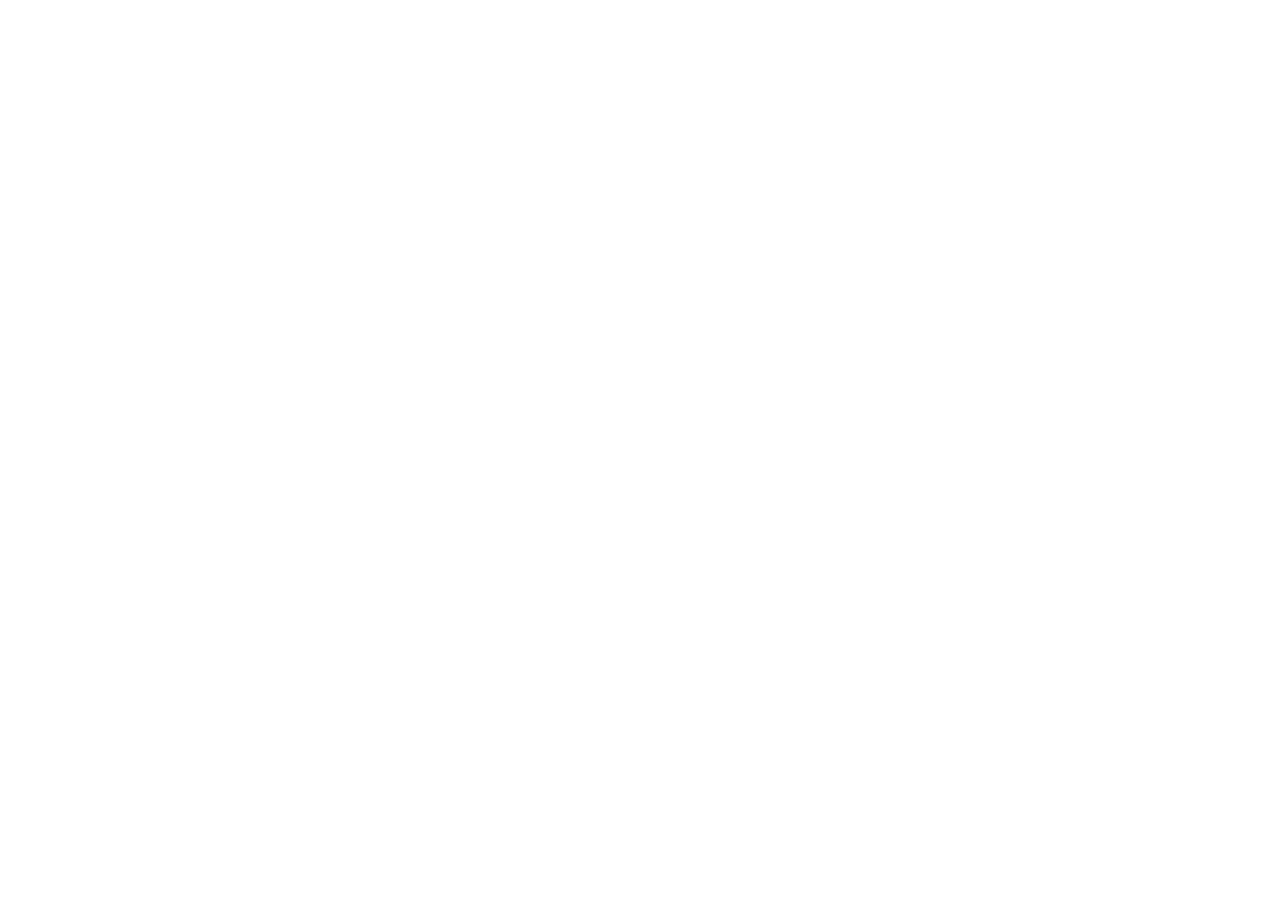
==== cart.html @ 985c5273 "make add to cart button work" ====
<!DOCTYPE html>
<html lang="en">
  <head>
    <meta charset="UTF-8">
    <meta name="viewport" content="width=device-width, initial-scale=1.0">
    <title>Cart</title>
  </head>
  <body>
    
    <script type="module" src="data/cart.js"></script>
  </body>
</html>
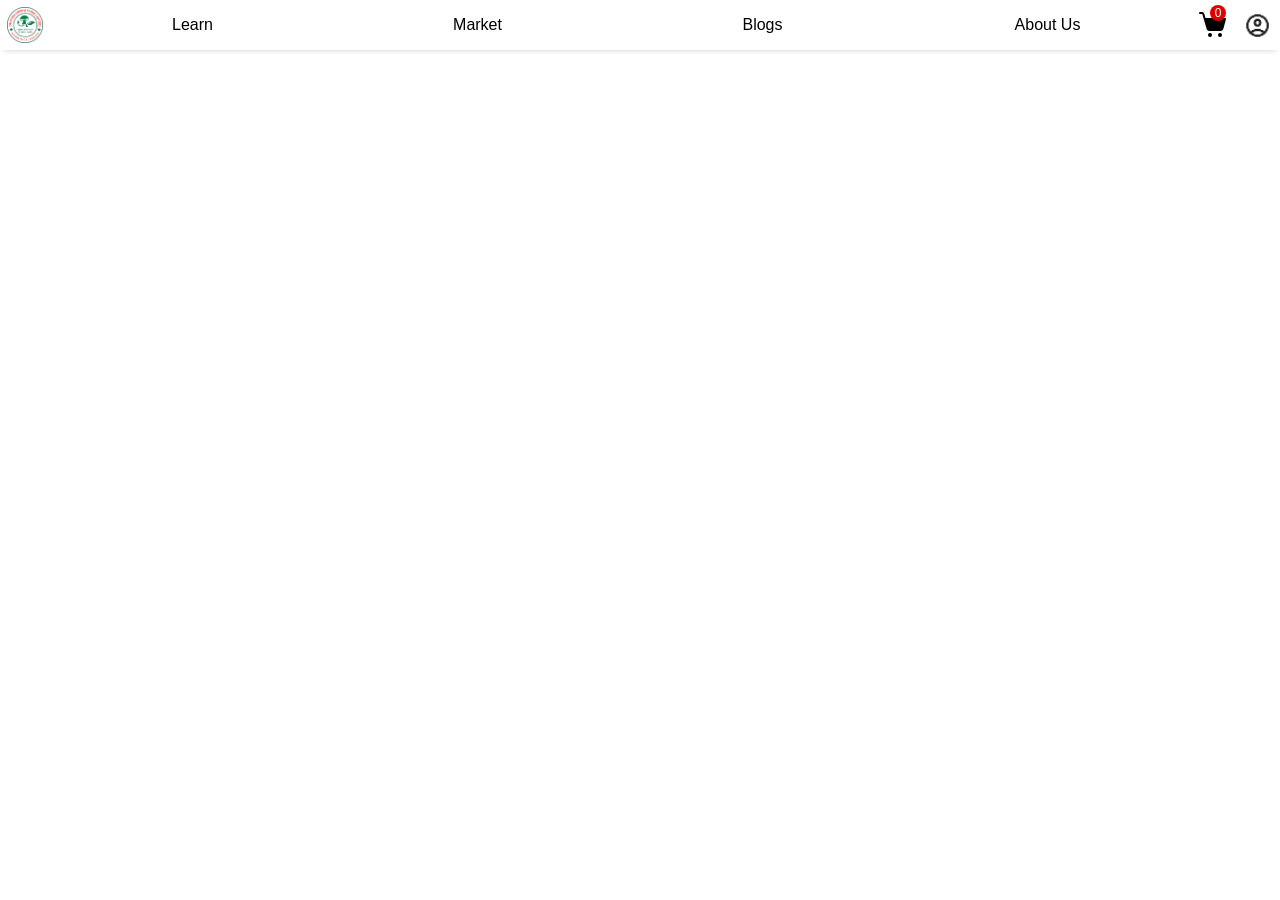
==== commit 3aaa9fa6: "make cart navbar" ====
--- a/cart.html
+++ b/cart.html
@@ -3,9 +3,64 @@
   <head>
     <meta charset="UTF-8">
     <meta name="viewport" content="width=device-width, initial-scale=1.0">
+    <link rel="stylesheet" href="styles/cart/cart-navbar.css">
+    <link rel="stylesheet" href="styles/cart/cart.css">
+    <link rel="stylesheet" href="styles/cart/cart-media-query.css">
+
     <title>Cart</title>
   </head>
   <body>
+    <nav aria-label="Main Navigation">
+      <div class="sidebar">
+        <a href="#" class="js-hide-sidebar">
+          <svg xmlns="http://www.w3.org/2000/svg" height="24px" viewBox="0 -960 960 960" width="24px" fill="#1f1f1f"><path d="m256-200-56-56 224-224-224-224 56-56 224 224 224-224 56 56-224 224 224 224-56 56-224-224-224 224Z"/>
+          </svg>
+        </a>
+        <a href="index.html">Home</a>
+        <a href="learn.html">Learn</a>
+        <a href="market.html">Market</a>
+        <a href="blog.html">Blogs</a>
+        <a href="about.html">About Us</a>
+        <a href="login.html">Login/Register</a>
+      </div>
+      <div class="main-nav-bar">
+        <div class="div-logo-menu">
+          <div class="company-logo">
+            <a href="#" class="company-logo-a">
+              <img class="company-logo-img" src="images/images/logo-dhurba-krishi-farm.png" alt="">
+            </a>
+          </div>
+          <div class="menu-icon">
+            <a href="#" class="menu-icon-a js-show-sidebar">
+              <img class="menu-icon-img" src="images/icons/hamburger-menu-48.png" alt="">
+            </a>
+          </div>
+        </div>
+        <div class="div-main-navigations">
+          <div class="navigation-links">
+            <a href="learn.html" target="_blank">Learn</a>
+            <a href="market.html" target="_blank">Market</a>
+            <a href="blog.html" target="_blank">Blogs</a>
+            <a href="about.html" target="_blank">About Us</a>
+          </div>
+        </div>  
+        <div class="div-cart-profile">
+          <div class="cart-icon-div">
+            <a href="cart.html" target="_blank" class="cart-logo-img div-cart-profile-a">
+              <img class="cart-icon" src="images/icons/shopping-cart-icon.png" alt="">
+            </a>
+          </div>
+          <div class="profile-pic-div">
+            <a href="login.html" target="_blank" class="account-profile-img div-cart-profile-a">
+              <img class="account-logo" src="images/icons/account-logo.png" alt="">
+            </a>
+            <div class="cart-notification">
+              0
+            </div>
+          </div>
+        </div>
+      </div>
+    </nav>
     
     <script type="module" src="data/cart.js"></script>
   </body>
--- a/styles/cart/cart-navbar.css
+++ b/styles/cart/cart-navbar.css
@@ -0,0 +1,201 @@
+
+* {
+  margin: 0;
+  padding: 0;
+  box-sizing: border-box;
+}
+
+body {
+  min-height: 100vh;
+  background-size: cover;
+  background-repeat: no-repeat;
+  background-position: center;
+  background-attachment: fixed;
+  font-family: Roboto, Arial;
+  position: relative;
+} 
+
+.sidebar {
+  position: fixed;
+  z-index: 999;
+  display: none;
+  flex-direction: column;
+  min-width: 100vw;
+  height: 100vh;
+  top: 0;
+  right: 0;
+  left: 0;
+
+  background-color: rgba(255, 255, 255, 0.253);
+  backdrop-filter: blur(10px);
+  box-shadow: -10px 0 10px rgba(0, 0, 0, 0.2);
+}
+.sidebar a {
+  padding-left: 20px;
+  width: 100%;
+  height: 50px;
+  text-decoration: none;
+  font-size: 1.2rem;
+  display: flex;
+  align-items: center;
+  color: #1f1f1f;
+  transition: background-color 0.3s ease;
+}
+.sidebar a:hover {
+  background-color: rgba(0, 0, 0, 0.1);
+}
+
+
+.main-nav-bar {
+  display: flex;
+  align-items: center;
+  width: 100%;
+  height: 50px;
+  position: relative;
+  box-shadow:0 4px 6px -4px rgba(0, 0, 0, 0.2);
+}
+
+
+.div-logo-menu {
+  height: 100%;
+  width: 50px;
+  /* margin-left: 10px; */
+  background-color: white;
+  border-radius: 25px;
+}
+.company-logo {
+  height: 100%;
+  width: 100%;
+  justify-content: center;
+  align-items: center;
+  display: flex;
+}
+.company-logo:hover {
+  background-color: rgb(228, 228, 228);
+}
+.company-logo-a {
+  height: 100%;
+  width: 100%;
+  display: flex;
+  justify-content: center;
+  align-items: center;
+}
+.company-logo-img {
+  width: 36px;
+  height: 36px;
+  /* display: none; */
+}
+.menu-icon {
+  height: 100%;
+  width: 100%;
+  justify-content: center;
+  align-items: center;
+  display: none;
+}
+.menu-icon:hover {
+  background-color: rgb(228, 228, 228);
+}
+.menu-icon-a {
+  height: 100%;
+  width: 100%;
+  justify-content: center;
+  align-items: center;
+  transition: background-color 0.2s ease;
+  display: flex;
+}
+.menu-icon-img {
+  width: 24px;
+  height: 24px;
+}
+
+
+
+.div-main-navigations {
+  flex: 1;
+  display: flex;
+  height: 100%;
+  align-items: center;
+  /* justify-content: space-between; */
+}
+.navigation-links {
+  flex: 1;
+  display: flex;
+  height: 60%;
+  width: 60%;
+  align-items: center;  
+}
+.navigation-links a {
+  flex: 1;
+  height: 100%;
+  display: flex;
+  justify-content: center;
+  align-items: center;
+  width: 20%;
+  text-decoration: none;
+  cursor: pointer;
+  color: black;
+  transition: background-color 0.2s ease;
+}
+.navigation-links a:hover {
+  background-color: rgb(228, 228, 228);
+}
+
+
+.div-cart-profile {
+  width: 90px;
+  height: inherit;
+  display: flex;
+  align-items: center;
+  justify-content: space-between;
+}
+
+.cart-icon-div {
+  flex: 1;
+  height: 100%;
+}
+.cart-logo-img {
+  display: flex;
+  justify-content: center;
+  align-items: center;
+  height: 100%;
+  width: 100%;
+}
+.cart-icon {
+  width: 30px;
+  height: auto;
+}
+
+.profile-pic-div {
+  flex: 1;
+  height: 100%;
+}
+.account-profile-img {
+  display: flex;
+  justify-content: center;
+  align-items: center;
+  height: 100%;
+  width: 100%;
+}
+.account-logo {
+  width: 27px;
+  height: auto;
+}
+
+.div-cart-profile-a:hover {
+  background-color: rgb(228, 228, 228);
+}
+
+.cart-notification {
+  position: absolute;
+  top: 5px;
+  right: 54px;
+  height: 16px;
+  width: 16px;
+  display: flex;
+  justify-content: center;
+  align-items: center;
+  color: white;
+  background-color: #DF0000;
+  border-radius: 12px;
+  font-size: 12px;
+}
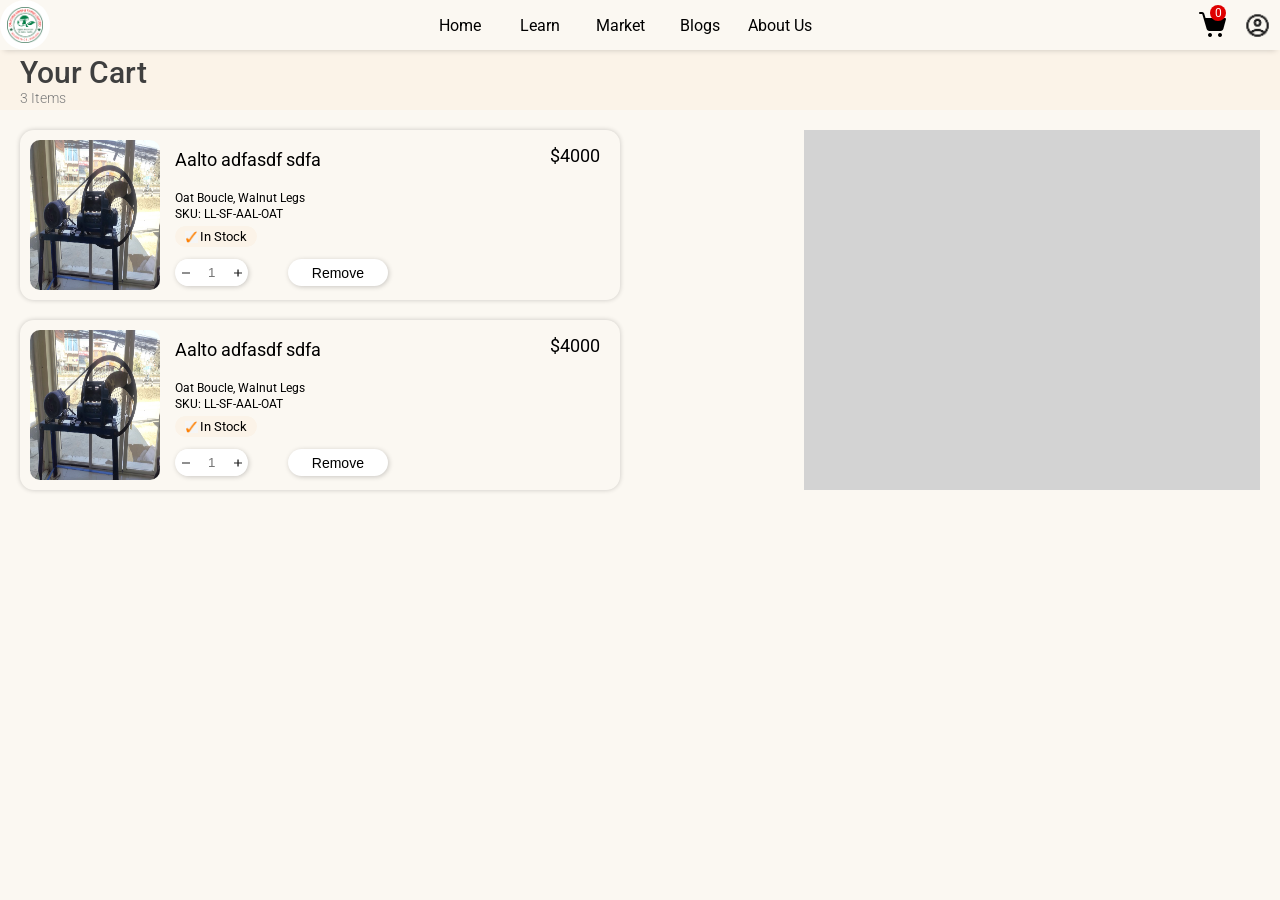
==== commit aada3fa6: "made cart page little bit" ====
--- a/cart.html
+++ b/cart.html
@@ -3,6 +3,7 @@
   <head>
     <meta charset="UTF-8">
     <meta name="viewport" content="width=device-width, initial-scale=1.0">
+    <link rel="stylesheet" href="styles/main.css">
     <link rel="stylesheet" href="styles/cart/cart-navbar.css">
     <link rel="stylesheet" href="styles/cart/cart.css">
     <link rel="stylesheet" href="styles/cart/cart-media-query.css">
@@ -38,6 +39,7 @@
         </div>
         <div class="div-main-navigations">
           <div class="navigation-links">
+            <a href="index.html" target="_blank">Home</a>
             <a href="learn.html" target="_blank">Learn</a>
             <a href="market.html" target="_blank">Market</a>
             <a href="blog.html" target="_blank">Blogs</a>
@@ -62,6 +64,92 @@
       </div>
     </nav>
     
-    <script type="module" src="data/cart.js"></script>
+    <main>
+      <div class="cart-label">
+        <div class="your-cart">
+          <h1>Your Cart</h1>
+          <h6>3 Items</h6>
+        </div>
+      </div>
+
+      <div class="cart-order-summary-container">
+        <div class="cart-items-container">
+          <div class="cart-item-container">
+            <div class="cart-item-image">
+              <img src="/images/products/chap-cutter-machine.jpg" alt="">
+            </div>
+            <div class="cart-items-details-container">
+              <div class="cart-item-details">
+                <p class="cart-item-name">Aalto adfasdf sdfa </p>
+                <p class="cart-item-overview">Oat Boucle, Walnut Legs</p>
+                <p class="cart-item-sku-number">SKU: LL-SF-AAL-OAT</p>
+                <div class="cart-in-stock-div">
+                  <img src="images/icons/icons-orange-check-mark.png" alt="">
+                  <p class="cart-item-instock">In Stock</p>
+                </div>
+              </div>
+              <div class="cart-features">
+                <div class="cart-item-add-sub-feature">
+                  <button class="cart-item-minus">
+                    <img src="images/icons/remove.png" alt="">
+                  </button>
+                  <input type="text" class="cart-item-input-box" placeholder="1">
+                  <button class="cart-item-add">
+                    <img src="images/icons/add.png" alt="">
+                  </button>
+                </div>
+                <button class="remove-cart-item-button">
+                  Remove
+                </button>
+              </div>
+            </div>
+            <div class="cart-item-price-div">
+              <p class="cart-item-price">
+                $4000
+              </p>
+            </div>
+          </div>
+          <div class="cart-item-container">
+            <div class="cart-item-image">
+              <img src="/images/products/chap-cutter-machine.jpg" alt="">
+            </div>
+            <div class="cart-items-details-container">
+              <div class="cart-item-details">
+                <p class="cart-item-name">Aalto adfasdf sdfa </p>
+                <p class="cart-item-overview">Oat Boucle, Walnut Legs</p>
+                <p class="cart-item-sku-number">SKU: LL-SF-AAL-OAT</p>
+                <div class="cart-in-stock-div">
+                  <img src="images/icons/icons-orange-check-mark.png" alt="">
+                  <p class="cart-item-instock">In Stock</p>
+                </div>
+              </div>
+              <div class="cart-features">
+                <div class="cart-item-add-sub-feature">
+                  <button class="cart-item-minus">
+                    <img src="images/icons/remove.png" alt="">
+                  </button>
+                  <input type="text" class="cart-item-input-box" placeholder="1">
+                  <button class="cart-item-add">
+                    <img src="images/icons/add.png" alt="">
+                  </button>
+                </div>
+                <button class="remove-cart-item-button">
+                  Remove
+                </button>
+              </div>
+            </div>
+            <div class="cart-item-price-div">
+              <p class="cart-item-price">
+                $4000
+              </p>
+            </div>
+          </div>
+        </div>
+        <div class="order-summary">
+
+        </div>
+      </div>
+    </main>
+    <script type="module" src="scripts/cart/cart-js.js"></script>
   </body>
 </html>
--- a/styles/main.css
+++ b/styles/main.css
@@ -0,0 +1,20 @@
+
+
+@import url('https://fonts.googleapis.com/css2?family=Roboto+Mono:ital,wght@0,100..700;1,100..700&family=Roboto:ital,wght@0,100..900;1,100..900&display=swap');
+
+* {
+  margin: 0;
+  padding: 0;
+  box-sizing: border-box;
+}
+
+body {
+  min-height: 100vh;
+  background-size: cover;
+  background-repeat: no-repeat;
+  background-position: center;
+  background-attachment: fixed;
+  font-family: Roboto, Arial;
+  position: relative;
+  max-width: 100vw;
+} 
--- a/styles/cart/cart-navbar.css
+++ b/styles/cart/cart-navbar.css
@@ -68,7 +68,6 @@
   width: 100%;
   justify-content: center;
   align-items: center;
-  display: flex;
 }
 .company-logo:hover {
   background-color: rgb(228, 228, 228);
@@ -83,14 +82,12 @@
 .company-logo-img {
   width: 36px;
   height: 36px;
-  /* display: none; */
 }
 .menu-icon {
   height: 100%;
   width: 100%;
   justify-content: center;
   align-items: center;
-  display: none;
 }
 .menu-icon:hover {
   background-color: rgb(228, 228, 228);
@@ -115,14 +112,14 @@
   display: flex;
   height: 100%;
   align-items: center;
-  /* justify-content: space-between; */
+  justify-content: center;
 }
 .navigation-links {
-  flex: 1;
   display: flex;
-  height: 60%;
-  width: 60%;
+  height: 100%;
+  width: 400px;
   align-items: center;  
+  justify-content: center;
 }
 .navigation-links a {
   flex: 1;
--- a/styles/cart/cart.css
+++ b/styles/cart/cart.css
@@ -0,0 +1,206 @@
+
+body {
+  background-color: #FBF8F2;
+}
+.cart-label {
+  height: 60px;
+  width: 100vw;
+  background-color: #fbf3e8;
+  display: flex;
+  flex-direction: column;
+  justify-content: center;
+}
+.your-cart {
+  margin-left: 20px;
+}
+.your-cart h1 {
+  font-size: 30px;
+  font-weight: 500;
+  color: rgb(63, 63, 63);
+}
+
+.your-cart h6 {
+  font-size: 14px;
+  font-weight: 300;
+  color: rgb(125, 125, 125);
+}
+
+
+
+
+
+.cart-order-summary-container {
+  display: flex;
+  margin: 20px 20px 0px 20px;
+  max-width: 100vw;
+}
+
+
+.cart-items-container {
+  width: 60%;
+  display: flex;
+  border-radius: 10px;
+  flex-direction: column;
+  row-gap: 20px;
+}
+
+.cart-item-container {
+  padding: 10px;
+  display: flex;
+  max-height: 175px;
+  flex: 1;
+  align-items: center;
+  border-radius: 14px;
+  box-shadow: 0px 0px 5px rgba(0, 0, 0, 0.2);
+  max-width: 600px;
+  
+}
+.cart-item-image {
+  flex: 1;
+  max-width: 130px;
+
+  display: flex;
+  align-items: center;
+  justify-content: center;
+  
+}
+.cart-item-image img {
+  width: 130px;
+  height: 150px;
+  border-radius: 10px;
+}
+
+.cart-items-details-container {
+  flex: 1;
+  max-width: 220px;
+  margin-left: 15px;
+  margin-top: 5px;
+}
+
+.cart-item-details{
+  display: flex;
+  flex-direction: column;
+  row-gap: 2px;
+  align-items: flex-start;
+}
+.cart-item-name {
+  font-size: 18px;
+  display: -webkit-box;
+  -webkit-line-clamp: 2;
+  line-clamp: 2;
+  -webkit-box-orient: vertical;
+  overflow: hidden;
+  height: 40px;
+}
+.cart-item-overview {
+  font-size: 12px;
+}
+.cart-item-sku-number {
+  font-size: 12px;
+}
+.cart-in-stock-div{
+  margin-top: 3px;
+  display: flex;
+  align-items: center;
+  justify-content: center;
+  padding: 3px 10px;
+  background-color: #fbf3e8;
+  border-radius: 15px;
+  column-gap: 2px;
+}
+.cart-in-stock-div img {
+  height: 12px;
+
+}
+.cart-item-instock {
+  font-size: 13px;
+}
+
+.cart-features {
+  display: flex;
+  align-items: stretch;
+  margin-top: 12px;
+  justify-content: center;
+  height: 27px;
+  
+}
+.cart-item-add-sub-feature {
+  display: flex;
+  flex: 1;
+  align-items: center;
+  padding: 0 2px;
+  border-radius: 18px;
+  justify-content: center;
+  box-shadow: 1px 1px 5px rgba(0, 0, 0, 0.2);
+  background-color: white;
+  overflow: hidden;
+}
+
+.cart-item-minus {
+  display: flex;
+  align-items: center;
+  justify-content: center;
+  border: none;
+  background-color: inherit;
+  height: 100%;
+  width: 20px;
+}
+.cart-item-minus img {
+  height: 12px;
+  width: 14px;
+}
+.cart-item-input-box {
+  width: 35px;
+  text-align: center;
+  border: none;
+  height: 100%;
+}
+
+.cart-item-add {
+  display: flex;
+  align-items: center;
+  justify-content: center;
+  border: none;
+  background-color: inherit;
+  height: 100%;
+  width: 20px;
+}
+.cart-item-add img {
+  height: 12px;
+  width: 14px;
+}
+.remove-cart-item-button {
+  flex: 1;
+  font-size: 14px;
+  margin-left: 40px;
+  padding: 0px 15px;
+  box-shadow: 1px 1px 5px rgba(0, 0, 0, 0.2);
+  border-radius: 30px;
+  border: none;
+  background-color: white;
+  display: flex;
+  align-items: center;
+  justify-content: center;
+}
+.cart-item-price-div {
+  margin-top: 5px;
+  flex: 1;
+  min-width: 40px;
+  display: flex;
+  justify-content: flex-end;
+  padding-right: 10px;
+  margin-bottom: auto;
+  margin-left: auto;
+}
+.cart-item-price {
+  font-size: 18px;
+}
+
+.order-summary {
+  display: flex;
+  flex: 1;
+  max-width: 40%;
+  margin-left: 40px;
+  background-color: lightgray;
+
+}
--- a/styles/cart/cart-media-query.css
+++ b/styles/cart/cart-media-query.css
@@ -0,0 +1,23 @@
+
+@media (max-width:767px) {
+  .company-logo {
+    display: none;
+  }
+}
+
+@media (max-width:600px) {
+  .navigation-links {
+    display: none;
+  }
+  .company-logo {
+    display: none;
+  }
+}
+@media (min-width:601px) {
+  .company-logo {
+    display: flex;
+  }
+  .menu-icon {
+    display: none;
+  }
+}
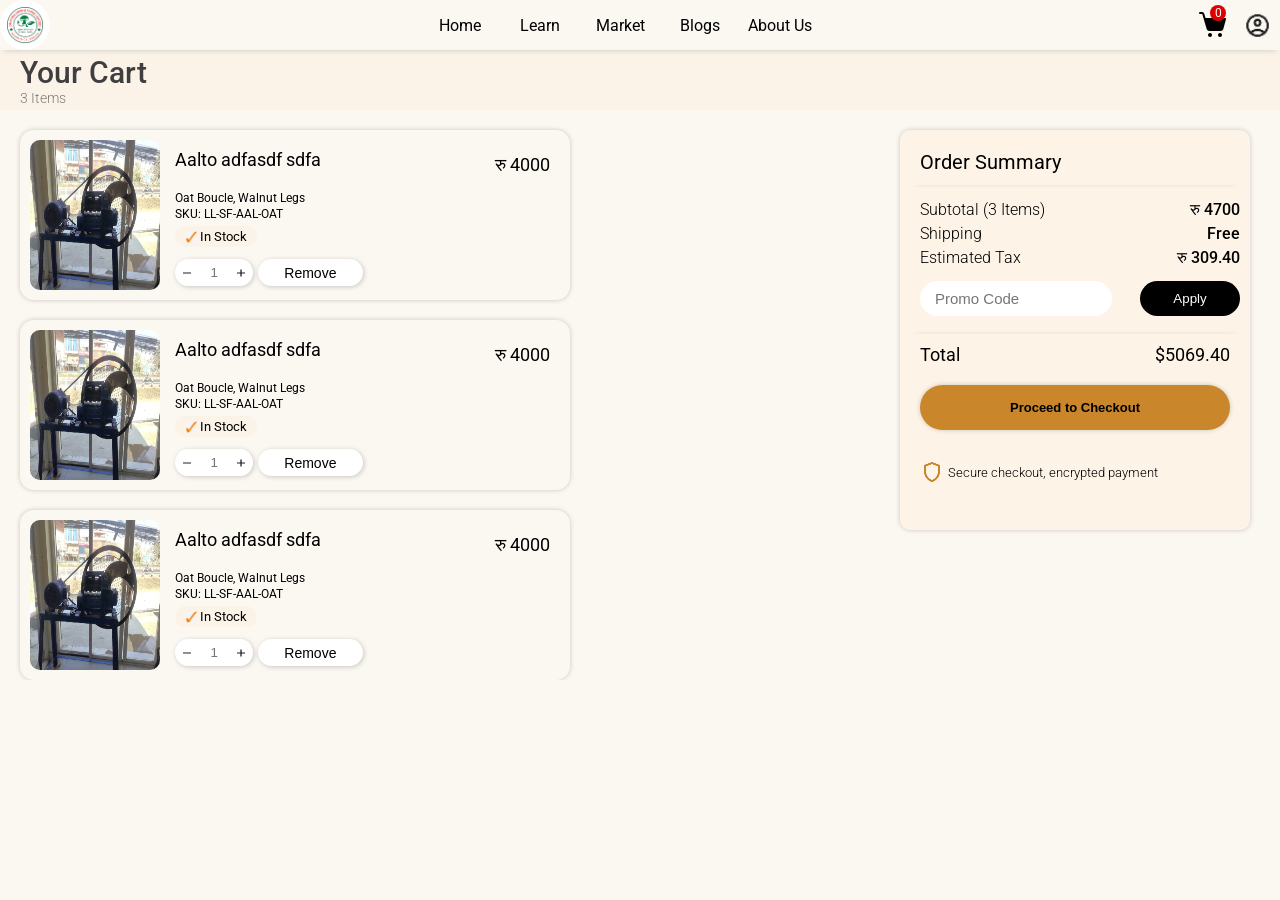
==== commit 73c54a10: "make cart awesome" ====
--- a/cart.html
+++ b/cart.html
@@ -6,6 +6,7 @@
     <link rel="stylesheet" href="styles/main.css">
     <link rel="stylesheet" href="styles/cart/cart-navbar.css">
     <link rel="stylesheet" href="styles/cart/cart.css">
+    <link rel="stylesheet" href="styles/cart/cart-order-summary.css">
     <link rel="stylesheet" href="styles/cart/cart-media-query.css">
 
     <title>Cart</title>
@@ -89,7 +90,7 @@
                 </div>
               </div>
               <div class="cart-features">
-                <div class="cart-item-add-sub-feature">
+                <div class="cart-item-add-sub-feature inMobile">
                   <button class="cart-item-minus">
                     <img src="images/icons/remove.png" alt="">
                   </button>
@@ -98,14 +99,14 @@
                     <img src="images/icons/add.png" alt="">
                   </button>
                 </div>
-                <button class="remove-cart-item-button">
+                <button class="remove-cart-item-button inMobile">
                   Remove
                 </button>
               </div>
             </div>
             <div class="cart-item-price-div">
               <p class="cart-item-price">
-                $4000
+               रु 4000
               </p>
             </div>
           </div>
@@ -124,7 +125,7 @@
                 </div>
               </div>
               <div class="cart-features">
-                <div class="cart-item-add-sub-feature">
+                <div class="cart-item-add-sub-feature inMobile">
                   <button class="cart-item-minus">
                     <img src="images/icons/remove.png" alt="">
                   </button>
@@ -133,20 +134,97 @@
                     <img src="images/icons/add.png" alt="">
                   </button>
                 </div>
-                <button class="remove-cart-item-button">
+                <button class="remove-cart-item-button inMobile">
                   Remove
                 </button>
               </div>
             </div>
             <div class="cart-item-price-div">
               <p class="cart-item-price">
-                $4000
+               रु 4000
               </p>
             </div>
           </div>
+          <div class="cart-item-container">
+            <div class="cart-item-image">
+              <img src="/images/products/chap-cutter-machine.jpg" alt="">
+            </div>
+            <div class="cart-items-details-container">
+              <div class="cart-item-details">
+                <p class="cart-item-name">Aalto adfasdf sdfa </p>
+                <p class="cart-item-overview">Oat Boucle, Walnut Legs</p>
+                <p class="cart-item-sku-number">SKU: LL-SF-AAL-OAT</p>
+                <div class="cart-in-stock-div">
+                  <img src="images/icons/icons-orange-check-mark.png" alt="">
+                  <p class="cart-item-instock">In Stock</p>
+                </div>
+              </div>
+              <div class="cart-features">
+                <div class="cart-item-add-sub-feature inMobile">
+                  <button class="cart-item-minus">
+                    <img src="images/icons/remove.png" alt="">
+                  </button>
+                  <input type="text" class="cart-item-input-box" placeholder="1">
+                  <button class="cart-item-add">
+                    <img src="images/icons/add.png" alt="">
+                  </button>
+                </div>
+                <button class="remove-cart-item-button inMobile">
+                  Remove
+                </button>
+              </div>
+            </div>
+            <div class="cart-item-price-div">
+              <p class="cart-item-price">
+               रु 4000
+              </p>
+            </div>
+          </div>
         </div>
         <div class="order-summary">
-
+          <div class="order-summary-heading">
+            <p>Order Summary</p>
+          </div>
+          <div class="order-summary-mid-items">
+            <div class="order-summary-mid-first-item">
+              <div class="subtotal">
+                <div>
+                  <span class="span-subtotal">Subtotal </span>
+                  <span class="span-subtotal-items">&nbsp;(3 Items)</span>
+                </div>
+                <p class="subtotal-amount">रु 4700</p>
+              </div>
+              <div class="shippin-charge-div">
+                <p class="shipping">Shipping</p>
+                <p class="shipping-charge">Free</p>
+              </div>
+              <div class="estimated-tax-div">
+                <p class="estimated-tax-text">Estimated Tax</p>
+                <p class="estimated-tax">रु 309.40</p>
+              </div>
+            </div>
+            <div class="order-summary-mid-second-item">
+              <input type="text" placeholder="Promo Code">
+              <button class="apply-button">
+                Apply
+              </button>
+            </div>
+          </div>
+          <div class="order-summary-last-items">
+            <div class="order-summary-last-items-first">
+              <p class="order-summary-last-item-total">Total</p>
+              <p class="order-summary-last-items-total-amount">$5069.40</p>
+            </div>
+            <div class="checkout-div">
+              <button class="proceed-to-checkout">
+                Proceed to Checkout
+              </button>
+            </div>
+            <div class="order-summary-message-div">
+              <img src="images/icons/shield.png" alt="">
+              <p class="secure-checkout">Secure checkout, encrypted payment</p>
+            </div>
+          </div>
         </div>
       </div>
     </main>
--- a/styles/cart/cart.css
+++ b/styles/cart/cart.css
@@ -1,4 +1,7 @@
-
+main {
+  max-width: 100vw;
+  overflow-x: hidden;
+}
 body {
   background-color: #FBF8F2;
 }
@@ -33,13 +36,15 @@
   display: flex;
   margin: 20px 20px 0px 20px;
   max-width: 100vw;
+  justify-content: space-between;
 }
 
 
 .cart-items-container {
   width: 60%;
-  display: flex;
-  border-radius: 10px;
+  min-width: 350px;
+  flex: 1;
+  display: flex;
   flex-direction: column;
   row-gap: 20px;
 }
@@ -48,26 +53,28 @@
   padding: 10px;
   display: flex;
   max-height: 175px;
-  flex: 1;
+
   align-items: center;
   border-radius: 14px;
   box-shadow: 0px 0px 5px rgba(0, 0, 0, 0.2);
-  max-width: 600px;
-  
+  max-width: 550px;
+  margin-right: 10px;
 }
 .cart-item-image {
-  flex: 1;
-  max-width: 130px;
-
-  display: flex;
-  align-items: center;
-  justify-content: center;
+
+  width: 130px;
+
+  display: flex;
+  align-items: center;
+  justify-content: center;
+  cursor: pointer;
   
 }
 .cart-item-image img {
   width: 130px;
   height: 150px;
   border-radius: 10px;
+  
 }
 
 .cart-items-details-container {
@@ -122,7 +129,7 @@
   margin-top: 12px;
   justify-content: center;
   height: 27px;
-  
+  column-gap: 5px;
 }
 .cart-item-add-sub-feature {
   display: flex;
@@ -144,6 +151,7 @@
   background-color: inherit;
   height: 100%;
   width: 20px;
+  cursor: pointer;
 }
 .cart-item-minus img {
   height: 12px;
@@ -164,6 +172,7 @@
   background-color: inherit;
   height: 100%;
   width: 20px;
+  cursor: pointer;
 }
 .cart-item-add img {
   height: 12px;
@@ -172,7 +181,6 @@
 .remove-cart-item-button {
   flex: 1;
   font-size: 14px;
-  margin-left: 40px;
   padding: 0px 15px;
   box-shadow: 1px 1px 5px rgba(0, 0, 0, 0.2);
   border-radius: 30px;
@@ -181,9 +189,10 @@
   display: flex;
   align-items: center;
   justify-content: center;
+  cursor: pointer;
 }
 .cart-item-price-div {
-  margin-top: 5px;
+  margin-top: 14px;
   flex: 1;
   min-width: 40px;
   display: flex;
@@ -194,13 +203,4 @@
 }
 .cart-item-price {
   font-size: 18px;
-}
-
-.order-summary {
-  display: flex;
-  flex: 1;
-  max-width: 40%;
-  margin-left: 40px;
-  background-color: lightgray;
-
 }
--- a/styles/cart/cart-order-summary.css
+++ b/styles/cart/cart-order-summary.css
@@ -0,0 +1,182 @@
+
+.order-summary {
+  display: flex;
+  flex-direction: column;
+
+  height: 400px;
+  padding: 10px 10px 10px 10px;
+  max-width: 350px;
+  margin: 0 10px 0 20px;
+  box-shadow: 0px 0px 5px rgba(0, 0, 0, 0.2);
+  border-radius: 10px;
+  background-color: #FDF3E6;
+  min-width: 350px;
+}
+
+
+.order-summary-heading {
+  padding-top: 10px;
+  padding-bottom: 10px;
+  padding-left: 10px;
+  display: flex;
+  width: 100%;
+  align-items: center;
+  box-shadow:  0px 4px 6px -6px rgba(0, 0, 0, 0.2);
+}
+.order-summary-heading p {
+  line-height: 25px;
+  font-size: 20px;
+  
+}
+
+.order-summary-mid-items {
+  display: flex;
+  flex-direction: column;
+  margin-left: 10px;
+}
+.order-summary-mid-first-item {
+  display: flex;
+  flex-direction: column;
+}
+.subtotal {
+  display: flex;
+  flex-direction: row;
+  justify-content: space-between;
+  align-items: center;
+  margin-top: 15px;
+
+}
+.subtotal div {
+  display: flex;
+  flex-direction: row;
+  
+}
+.subtotal div span {
+  font-size: 16px;
+  font-weight: 300;
+}
+.span-subtotal-items {
+  display: flex;
+  margin-right: 10px;
+}
+.subtotal-amount {
+  font-size: 16px;
+  font-weight: 500;
+}
+.shippin-charge-div {
+  display: flex;
+  justify-content: space-between;
+  align-items: center;
+  margin-top: 5px;
+}
+.shipping {
+  font-size: 16px;
+  font-weight: 300;
+}
+.shipping-charge {
+  font-size: 16px;
+  font-weight: 500;
+}
+
+.estimated-tax-div {
+  display: flex;
+  justify-content: space-between;
+  align-items: center;
+  margin-top: 5px;
+}
+.estimated-tax-text {
+  font-size: 16px;
+  font-weight: 300;
+}
+.estimated-tax {
+  font-size: 16px;
+  font-weight: 500;
+}
+
+
+
+.order-summary-mid-second-item {
+  display: flex;
+  align-items: center;
+  margin: 14px 0 8px 0;
+  padding: 0;
+  width: 100%;
+  height: 35px;
+  justify-content: space-between;
+
+}
+.order-summary-mid-second-item input {
+  height: 100%;
+  border-radius: 20px;
+  border: none;
+  width: 60%;
+  max-width: 60%;
+  min-width: 100px;
+  font-size: 15px;
+  padding-left: 15px;
+}
+.apply-button {
+  height: 100%;
+  width: 100px;
+  border-radius: 20px;
+  border: none;
+  background-color: black;
+  color: white;
+  cursor: pointer;
+}
+
+
+.order-summary-last-items {
+  margin-top: 10px;
+  padding-top: 10px;
+  box-shadow:  0px -4px 6px -6px rgba(0, 0, 0, 0.2);
+}
+.order-summary-last-items > * {
+  margin-left: 10px;
+  margin-right: 10px;
+}
+
+.order-summary-last-items-first {
+  display: flex;
+  justify-content: space-between;
+  align-items: center;
+}
+.order-summary-last-item-total {
+  font-size: 18px;
+  font-weight: 400;
+}
+.order-summary-last-items-total-amount {
+  font-size: 18px;
+  font-width: 700;
+}
+.checkout-div {
+  margin-top: 20px;
+  height: 45px;
+}
+.proceed-to-checkout {
+  width: 100%;
+  height: 100%;
+  border-radius: 60px;
+  background-color: #C9862A;
+  font-size: 13px;
+  font-weight: 700;
+  border: none;
+  box-shadow: 0px 0px 5px rgba(0, 0, 0, 0.2);
+  cursor: pointer;
+}
+
+
+.order-summary-message-div {
+  display: flex;
+  margin-top: 30px;
+  align-items: center;
+  justify-content: flex-start;
+}
+.secure-checkout {
+  font-size: 13px;
+  font-weight: 300;
+  margin-left: 4px;
+}
+.order-summary-message-div img {
+  
+}
--- a/styles/cart/cart-media-query.css
+++ b/styles/cart/cart-media-query.css
@@ -20,4 +20,66 @@
   .menu-icon {
     display: none;
   }
+}
+
+
+@media (max-width: 799px) {
+  .cart-order-summary-container {
+    flex-direction: column;
+    justify-content: center;
+    align-items: center;
+  }
+  .cart-items-container {
+    max-width: 350px;
+    width: 100%;
+  }
+  .cart-item-container {
+    max-width: 350px;
+  }
+  .inMobile {
+    height: 18px;
+  }
+  .cart-item-price {
+    font-size: 12px;
+  }
+  .cart-features {
+    margin-top: 3px;
+  }
+  .cart-item-details {
+    width: 150px;
+    margin-top: 10px;
+  }
+  .order-summary {
+    width: 350px;
+    margin-top: 20px;
+    width: 100%;
+    justify-content: center;
+    margin-left: 0;
+  }
+  .cart-item-image {
+    width: 100px;
+  }
+  .cart-item-image img {
+    width: 100px;
+    height: 120px;
+  }
+}
+
+@media (min-width: 800px) {
+  .order-summary {
+    max-width: 550px;
+
+  }
+}
+
+
+@media (min-width: 799px) {
+  .cart-item-price {
+    font-size: 14px;
+  }
+}
+@media (min-width: 850px) {
+  .cart-item-price {
+    font-size: 18px;
+  }
 }
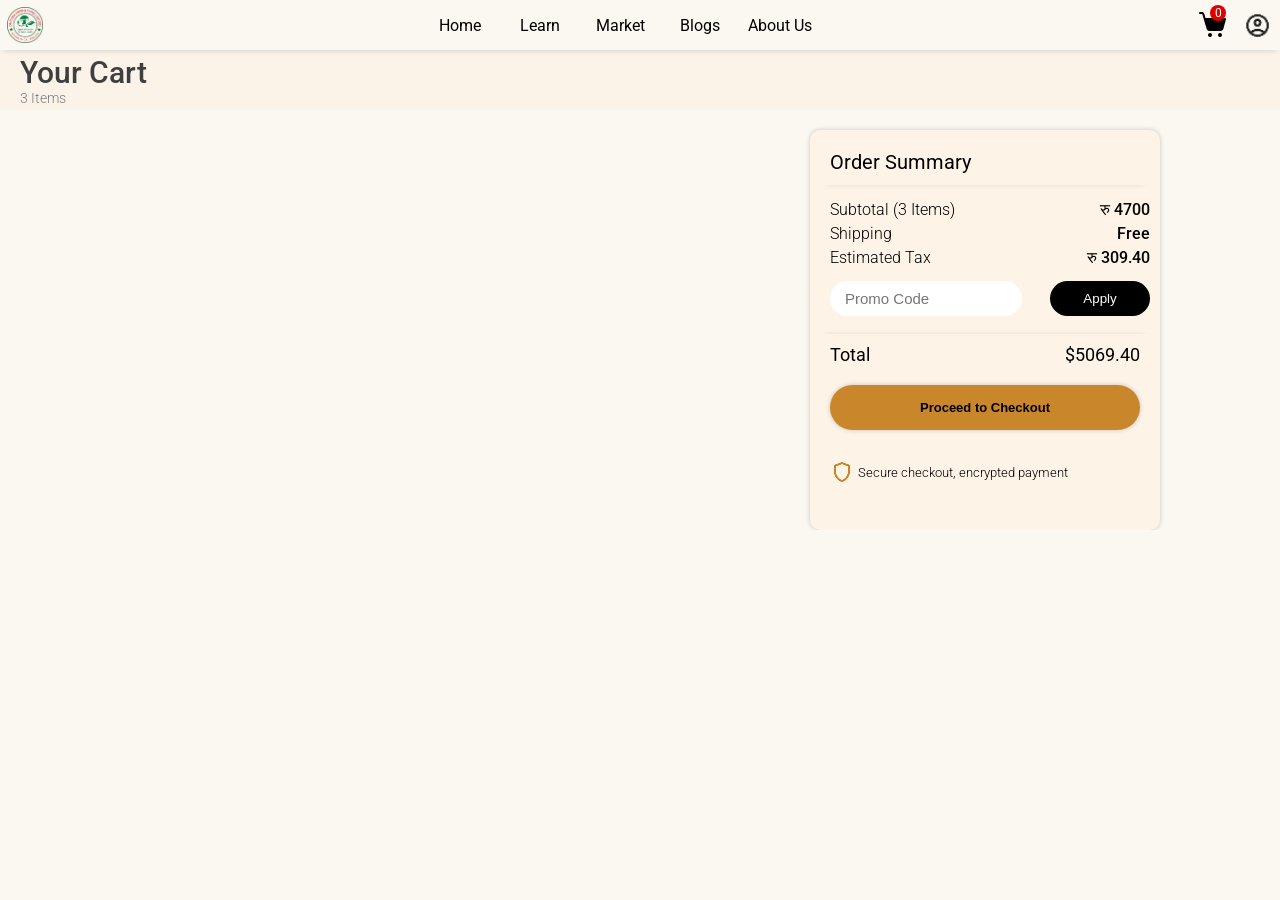
==== commit 0749dbfc: "added submit button and remove cart item button" ====
--- a/cart.html
+++ b/cart.html
@@ -99,87 +99,21 @@
                     <img src="images/icons/add.png" alt="">
                   </button>
                 </div>
-                <button class="remove-cart-item-button inMobile">
-                  Remove
+                <button class="submit-cart-item-button inMobile">
+                  Submit
                 </button>
               </div>
             </div>
             <div class="cart-item-price-div">
               <p class="cart-item-price">
-               रु 4000
+                रु 4000
               </p>
+              <button class="remove-item-button">
+                <img src="images/icons/close-icon.png" alt="">
+              </button>
             </div>
           </div>
-          <div class="cart-item-container">
-            <div class="cart-item-image">
-              <img src="/images/products/chap-cutter-machine.jpg" alt="">
-            </div>
-            <div class="cart-items-details-container">
-              <div class="cart-item-details">
-                <p class="cart-item-name">Aalto adfasdf sdfa </p>
-                <p class="cart-item-overview">Oat Boucle, Walnut Legs</p>
-                <p class="cart-item-sku-number">SKU: LL-SF-AAL-OAT</p>
-                <div class="cart-in-stock-div">
-                  <img src="images/icons/icons-orange-check-mark.png" alt="">
-                  <p class="cart-item-instock">In Stock</p>
-                </div>
-              </div>
-              <div class="cart-features">
-                <div class="cart-item-add-sub-feature inMobile">
-                  <button class="cart-item-minus">
-                    <img src="images/icons/remove.png" alt="">
-                  </button>
-                  <input type="text" class="cart-item-input-box" placeholder="1">
-                  <button class="cart-item-add">
-                    <img src="images/icons/add.png" alt="">
-                  </button>
-                </div>
-                <button class="remove-cart-item-button inMobile">
-                  Remove
-                </button>
-              </div>
-            </div>
-            <div class="cart-item-price-div">
-              <p class="cart-item-price">
-               रु 4000
-              </p>
-            </div>
-          </div>
-          <div class="cart-item-container">
-            <div class="cart-item-image">
-              <img src="/images/products/chap-cutter-machine.jpg" alt="">
-            </div>
-            <div class="cart-items-details-container">
-              <div class="cart-item-details">
-                <p class="cart-item-name">Aalto adfasdf sdfa </p>
-                <p class="cart-item-overview">Oat Boucle, Walnut Legs</p>
-                <p class="cart-item-sku-number">SKU: LL-SF-AAL-OAT</p>
-                <div class="cart-in-stock-div">
-                  <img src="images/icons/icons-orange-check-mark.png" alt="">
-                  <p class="cart-item-instock">In Stock</p>
-                </div>
-              </div>
-              <div class="cart-features">
-                <div class="cart-item-add-sub-feature inMobile">
-                  <button class="cart-item-minus">
-                    <img src="images/icons/remove.png" alt="">
-                  </button>
-                  <input type="text" class="cart-item-input-box" placeholder="1">
-                  <button class="cart-item-add">
-                    <img src="images/icons/add.png" alt="">
-                  </button>
-                </div>
-                <button class="remove-cart-item-button inMobile">
-                  Remove
-                </button>
-              </div>
-            </div>
-            <div class="cart-item-price-div">
-              <p class="cart-item-price">
-               रु 4000
-              </p>
-            </div>
-          </div>
+          
         </div>
         <div class="order-summary">
           <div class="order-summary-heading">
--- a/styles/cart/cart-navbar.css
+++ b/styles/cart/cart-navbar.css
@@ -68,6 +68,7 @@
   width: 100%;
   justify-content: center;
   align-items: center;
+  background-color: #FBF8F2;
 }
 .company-logo:hover {
   background-color: rgb(228, 228, 228);
@@ -88,6 +89,7 @@
   width: 100%;
   justify-content: center;
   align-items: center;
+  background-color: #FBF8F2;
 }
 .menu-icon:hover {
   background-color: rgb(228, 228, 228);
--- a/styles/cart/cart.css
+++ b/styles/cart/cart.css
@@ -47,23 +47,21 @@
   display: flex;
   flex-direction: column;
   row-gap: 20px;
+  padding-bottom: 10px;
 }
 
 .cart-item-container {
   padding: 10px;
-  display: flex;
-  max-height: 175px;
-
+  margin-right: 5px;
+  display: flex;
+  height: 185px;
   align-items: center;
   border-radius: 14px;
   box-shadow: 0px 0px 5px rgba(0, 0, 0, 0.2);
   max-width: 550px;
-  margin-right: 10px;
 }
 .cart-item-image {
-
   width: 130px;
-
   display: flex;
   align-items: center;
   justify-content: center;
@@ -163,6 +161,10 @@
   border: none;
   height: 100%;
 }
+.cart-item-input-box:focus {
+  border: none;
+  outline: none;
+}
 
 .cart-item-add {
   display: flex;
@@ -178,7 +180,7 @@
   height: 12px;
   width: 14px;
 }
-.remove-cart-item-button {
+.submit-cart-item-button {
   flex: 1;
   font-size: 14px;
   padding: 0px 15px;
@@ -190,17 +192,37 @@
   align-items: center;
   justify-content: center;
   cursor: pointer;
+  margin-left: 5px;
 }
 .cart-item-price-div {
   margin-top: 14px;
   flex: 1;
   min-width: 40px;
   display: flex;
-  justify-content: flex-end;
+  justify-content: space-between;
   padding-right: 10px;
   margin-bottom: auto;
   margin-left: auto;
+  flex-direction: column;
+  height: 100%;
+  align-items: center;
 }
 .cart-item-price {
   font-size: 18px;
+}
+.remove-item-button {
+  margin-bottom: 30px;
+  display: flex;
+  align-items: center;
+  justify-content: center;
+  background-color: white;
+  border: none;
+  box-shadow: 1px 1px 5px rgba(0, 0, 0, 0.2);
+  font-size: 13px;
+  border-radius: 20px;
+  cursor: pointer;
+}
+.remove-item-button img {
+  height: 18px;
+  width: 18px;
 }
--- a/styles/cart/cart-order-summary.css
+++ b/styles/cart/cart-order-summary.css
@@ -4,15 +4,15 @@
   flex-direction: column;
 
   height: 400px;
-  padding: 10px 10px 10px 10px;
-  max-width: 350px;
-  margin: 0 10px 0 20px;
+ 
+  padding: 10px;
+  margin-right: 5px;
+
   box-shadow: 0px 0px 5px rgba(0, 0, 0, 0.2);
   border-radius: 10px;
   background-color: #FDF3E6;
   min-width: 350px;
 }
-
 
 .order-summary-heading {
   padding-top: 10px;
--- a/styles/cart/cart-media-query.css
+++ b/styles/cart/cart-media-query.css
@@ -22,13 +22,7 @@
   }
 }
 
-
-@media (max-width: 799px) {
-  .cart-order-summary-container {
-    flex-direction: column;
-    justify-content: center;
-    align-items: center;
-  }
+@media (max-width: 550px) {
   .cart-items-container {
     max-width: 350px;
     width: 100%;
@@ -36,11 +30,40 @@
   .cart-item-container {
     max-width: 350px;
   }
+  .order-summary {
+    max-width: 350px;
+    margin-top: 20px;
+    width: 100%;
+    justify-content: center;
+    margin-right: 5px;
+  }
+}
+
+
+@media (max-width: 799px) {
+  .remove-item-button {
+    margin-bottom: 35px;
+  }
+  .cart-order-summary-container {
+    flex-direction: column;
+    justify-content: center;
+    align-items: center;
+  }
+  .cart-items-container {
+    max-width: 500px;
+    width: 100%;
+  }
+  .cart-item-container {
+    max-width: 500px;
+  }
   .inMobile {
     height: 18px;
   }
+  .submit-cart-item-button {
+    padding: 0px 2px;
+  }
   .cart-item-price {
-    font-size: 12px;
+    font-size: 16px;
   }
   .cart-features {
     margin-top: 3px;
@@ -50,7 +73,7 @@
     margin-top: 10px;
   }
   .order-summary {
-    width: 350px;
+    max-width: 500px;
     margin-top: 20px;
     width: 100%;
     justify-content: center;
@@ -68,7 +91,19 @@
 @media (min-width: 800px) {
   .order-summary {
     max-width: 550px;
+  }
+  .cart-order-summary-container {
+    column-gap: 20px;
+  }
+}
 
+@media (min-width: 1200px) {
+  .order-summary {
+    max-width: 550px;
+    margin-right: 100px;
+  }
+  .cart-items-container {
+    margin-left: 100px;
   }
 }
 
@@ -82,4 +117,10 @@
   .cart-item-price {
     font-size: 18px;
   }
+}
+
+@media (max-width: 450px) {
+  .cart-item-price {
+    font-size: 13px;
+  }
 }
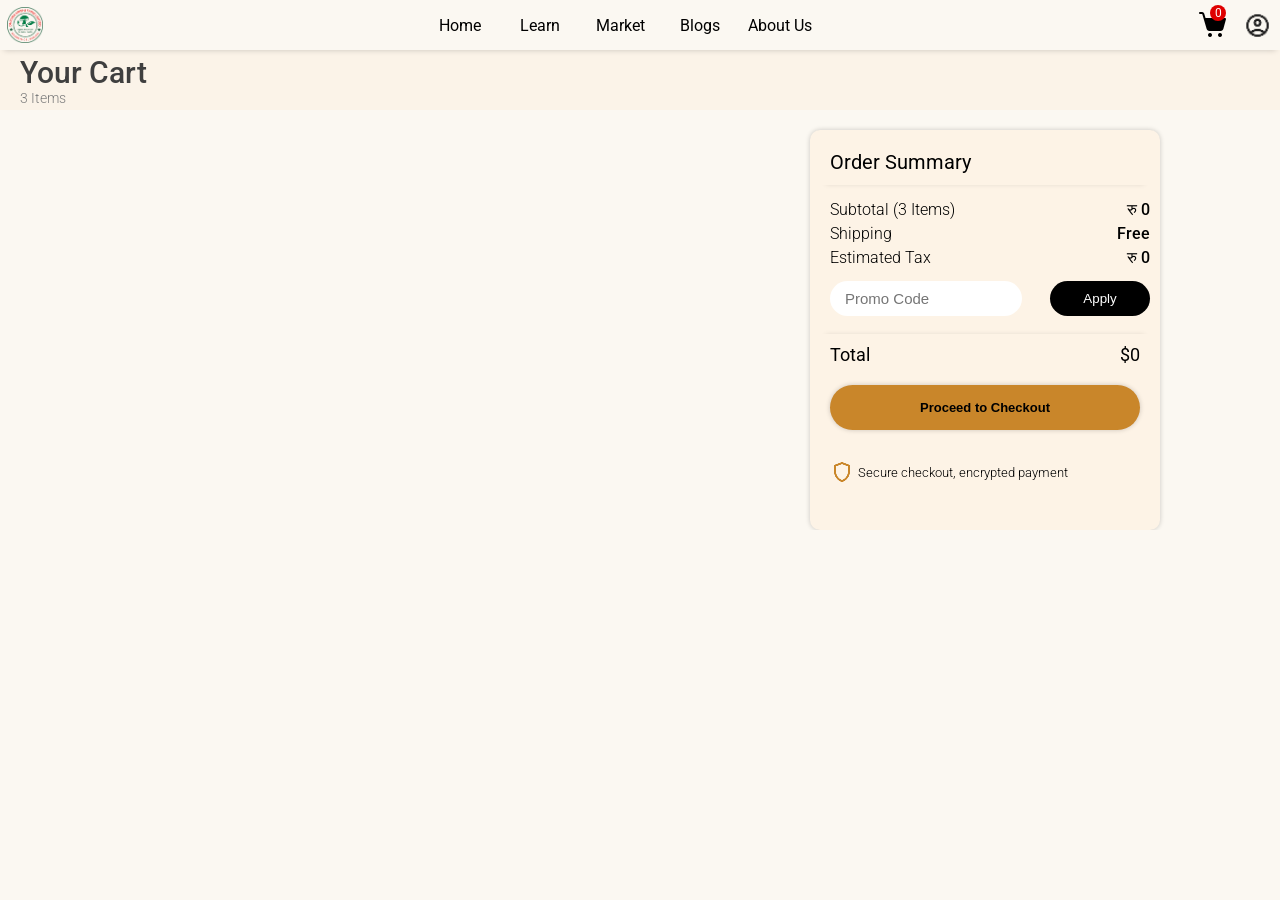
==== commit 3952ccb0: "make cart interactive" ====
--- a/cart.html
+++ b/cart.html
@@ -28,7 +28,7 @@
       <div class="main-nav-bar">
         <div class="div-logo-menu">
           <div class="company-logo">
-            <a href="#" class="company-logo-a">
+            <a href="index.html" class="company-logo-a">
               <img class="company-logo-img" src="images/images/logo-dhurba-krishi-farm.png" alt="">
             </a>
           </div>
@@ -69,12 +69,12 @@
       <div class="cart-label">
         <div class="your-cart">
           <h1>Your Cart</h1>
-          <h6>3 Items</h6>
+          <h6 class="number-of-cart-items">3 Items</h6>
         </div>
       </div>
 
       <div class="cart-order-summary-container">
-        <div class="cart-items-container">
+        <div class="cart-items-container js-cart-items-container">
           <div class="cart-item-container">
             <div class="cart-item-image">
               <img src="/images/products/chap-cutter-machine.jpg" alt="">
@@ -113,9 +113,9 @@
               </button>
             </div>
           </div>
-          
+
         </div>
-        <div class="order-summary">
+        <div class="order-summary js-order-summary">
           <div class="order-summary-heading">
             <p>Order Summary</p>
           </div>
@@ -134,7 +134,7 @@
               </div>
               <div class="estimated-tax-div">
                 <p class="estimated-tax-text">Estimated Tax</p>
-                <p class="estimated-tax">रु 309.40</p>
+                <p class="estimated-tax">रु 0</p>
               </div>
             </div>
             <div class="order-summary-mid-second-item">
--- a/styles/cart/cart-order-summary.css
+++ b/styles/cart/cart-order-summary.css
@@ -115,6 +115,10 @@
   font-size: 15px;
   padding-left: 15px;
 }
+input:focus {
+  border: none;
+  outline: none;
+}
 .apply-button {
   height: 100%;
   width: 100px;
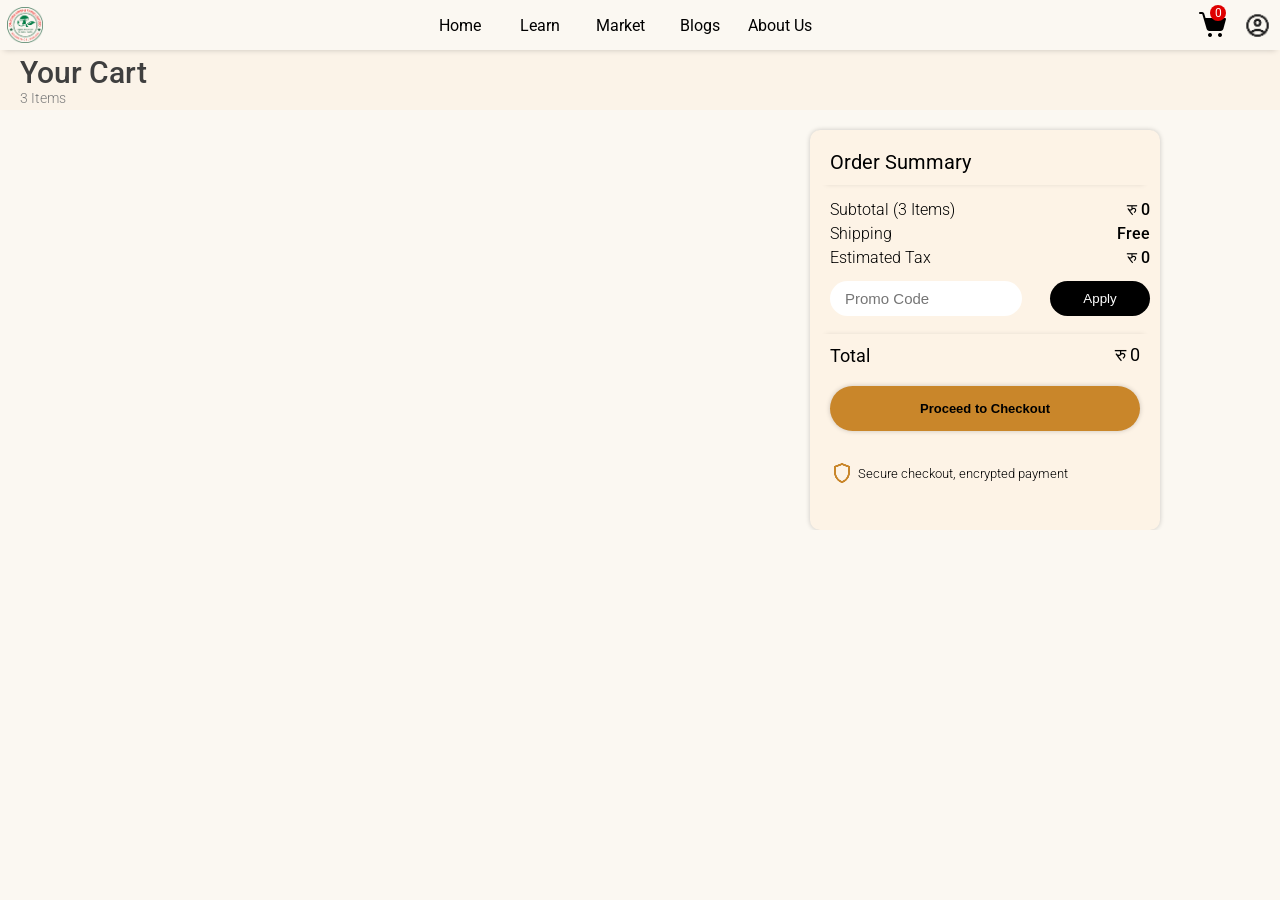
==== commit b6560842: "made little design and cart features changes" ====
--- a/cart.html
+++ b/cart.html
@@ -85,8 +85,13 @@
                 <p class="cart-item-overview">Oat Boucle, Walnut Legs</p>
                 <p class="cart-item-sku-number">SKU: LL-SF-AAL-OAT</p>
                 <div class="cart-in-stock-div">
-                  <img src="images/icons/icons-orange-check-mark.png" alt="">
-                  <p class="cart-item-instock">In Stock</p>
+                  <div class="cart-in-stock">
+                    <img src="images/icons/icons-orange-check-mark.png" alt="">
+                    <p class="cart-item-instock">In Stock</p>
+                  </div>
+                  <div class="show-quantity">
+                    Qty: 100
+                  </div>
                 </div>
               </div>
               <div class="cart-features">
--- a/styles/cart/cart.css
+++ b/styles/cart/cart.css
@@ -95,7 +95,7 @@
   line-clamp: 2;
   -webkit-box-orient: vertical;
   overflow: hidden;
-  height: 40px;
+  height: 45px;
 }
 .cart-item-overview {
   font-size: 12px;
@@ -103,8 +103,16 @@
 .cart-item-sku-number {
   font-size: 12px;
 }
-.cart-in-stock-div{
+.cart-in-stock-div {
   margin-top: 3px;
+  display: flex;
+  align-items: center;
+  column-gap: 2px;
+}
+.show-quantity {
+  font-size: 12px;
+}
+.cart-in-stock{
   display: flex;
   align-items: center;
   justify-content: center;
@@ -113,7 +121,7 @@
   border-radius: 15px;
   column-gap: 2px;
 }
-.cart-in-stock-div img {
+.cart-in-stock img {
   height: 12px;
 
 }
--- a/styles/cart/cart-media-query.css
+++ b/styles/cart/cart-media-query.css
@@ -50,7 +50,7 @@
     align-items: center;
   }
   .cart-items-container {
-    max-width: 500px;
+    max-width: 450px;
     width: 100%;
   }
   .cart-item-container {
@@ -73,7 +73,7 @@
     margin-top: 10px;
   }
   .order-summary {
-    max-width: 500px;
+    max-width: 450px;
     margin-top: 20px;
     width: 100%;
     justify-content: center;
@@ -84,7 +84,7 @@
   }
   .cart-item-image img {
     width: 100px;
-    height: 120px;
+    height: 130px;
   }
 }
 
